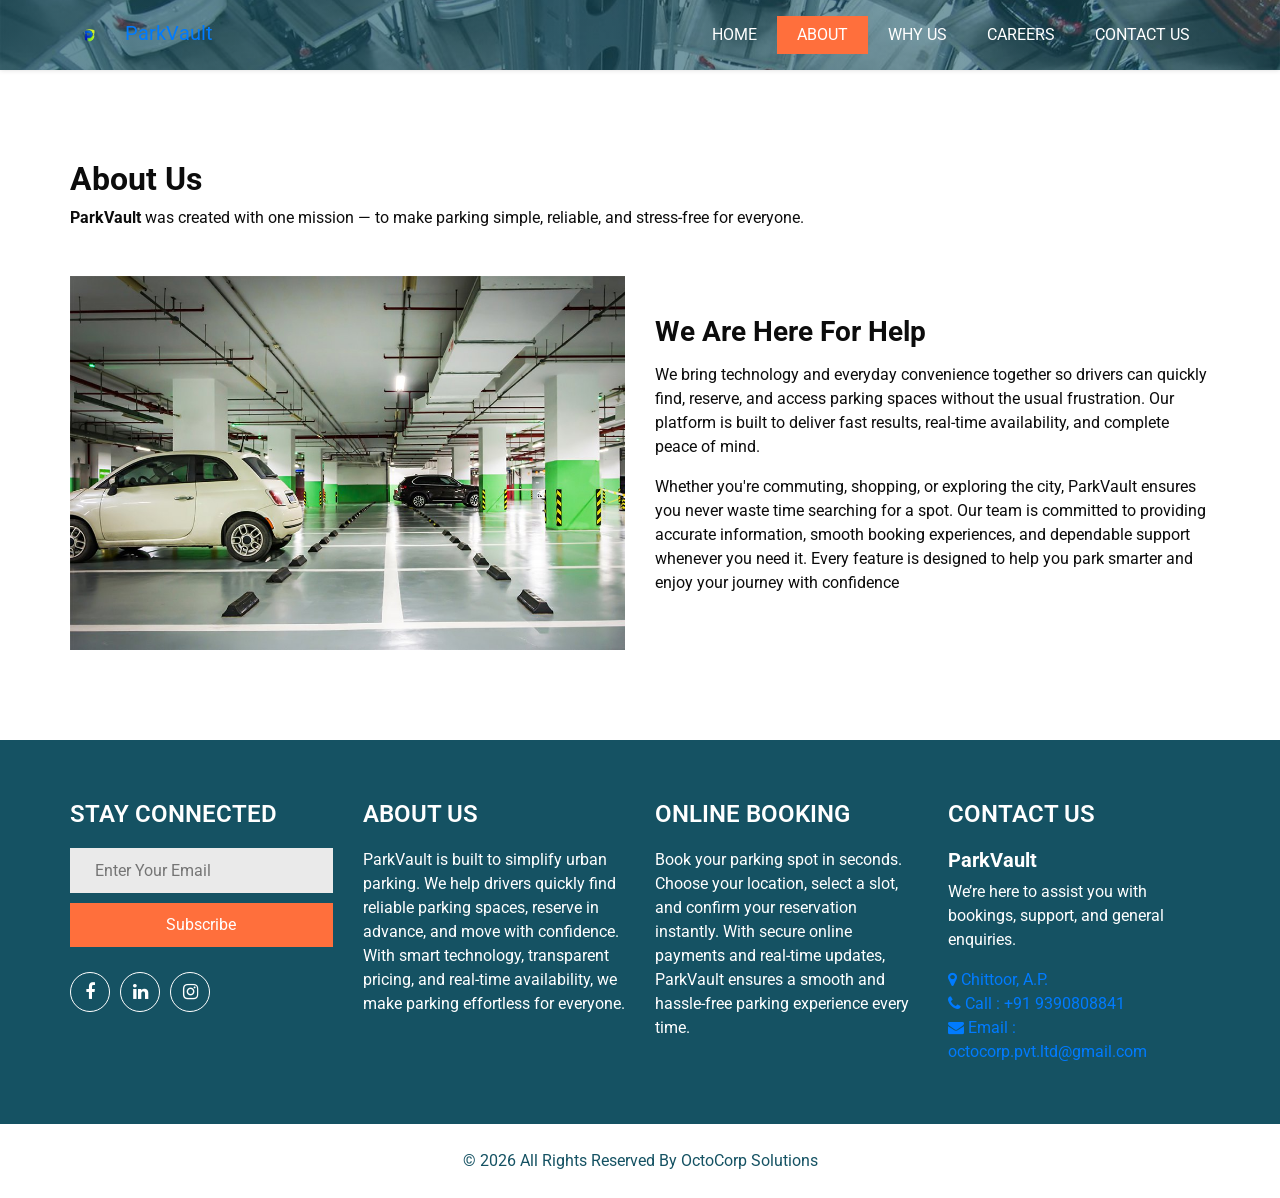
==== about.html @ 929ff86b "Updated code" ====
<!DOCTYPE html>
<html>

<head>
  <!-- Basic -->
  <meta charset="utf-8" />
  <meta http-equiv="X-UA-Compatible" content="IE=edge" />
  <!-- Mobile Metas -->
  <meta name="viewport" content="width=device-width, initial-scale=1, shrink-to-fit=no" />
  <!-- Site Metas -->
  <meta name="keywords" content="" />
  <meta name="description" content="" />
  <meta name="author" content="" />
  <link rel="shortcut icon" href="images/logo.png" type="image/x-icon">

  <title>ParkVault</title>


  <!-- bootstrap core css -->
  <link rel="stylesheet" type="text/css" href="css/bootstrap.css" />

  <!-- fonts style -->
  <link href="https://fonts.googleapis.com/css2?family=Roboto:wght@400;500;700;900&display=swap" rel="stylesheet">

  <!-- nice selecy -->
  <link rel="stylesheet" href="css/nice-select.min.css">

  <!--owl slider stylesheet -->
  <link rel="stylesheet" type="text/css" href="https://cdnjs.cloudflare.com/ajax/libs/OwlCarousel2/2.3.4/assets/owl.carousel.min.css" />

  <!-- font awesome style -->
  <link href="css/font-awesome.min.css" rel="stylesheet" />

  <!-- Custom styles for this template -->
  <link href="css/style.css" rel="stylesheet" />
  <!-- responsive style -->
  <link href="css/responsive.css" rel="stylesheet" />

</head>

<body class="sub_page">

  <div class="hero_area">
    <div class="bg-box">
      <img src="images/slider-bg.jpg" alt="">
    </div>
    <!-- header section strats -->
    <header class="header_section">
      <div class="container">
        <nav class="navbar navbar-expand-lg custom_nav-container ">
          <a class="navbar-brand" href="index.html">
            <img src="images/logo.png" alt="ParkVault Logo" class="navbar-logo">
            <span>
              ParkVault
            </span>
          </a>

          <button class="navbar-toggler" type="button" data-toggle="collapse" data-target="#navbarSupportedContent" aria-controls="navbarSupportedContent" aria-expanded="false" aria-label="Toggle navigation">
            <span class=""> </span>
          </button>

          <div class="collapse navbar-collapse" id="navbarSupportedContent">
            <ul class="navbar-nav">
              <li class="nav-item">
                <a class="nav-link" href="index.html">Home</a>
              </li>
              <li class="nav-item active">
                <a class="nav-link" href="about.html">About <span class="sr-only">(current)</span> </a>
              </li>
              
              <li class="nav-item">
                <a class="nav-link" href="why.html">Why Us</a>
              </li>

              <li class="nav-item">
                <a class="nav-link" href="careers.html">Careers</a>
              </li>

              <li class="nav-item">
                <a class="nav-link" href="contact.html">Contact US</a>
              </li>
              
            </ul>
            
          </div>
        </nav>
      </div>
    </header>
    <!-- end header section -->
  </div>

  <!-- about section -->

  <section class="about_section layout_padding">
    <div class="container  ">
      <div class="heading_container ">
        <h2>
          About Us
        </h2>
        <p>
          <b>ParkVault</b> was created with one mission — to make parking simple, reliable, and stress-free for everyone.
        </p>
      </div>
      <div class="row">
        <div class="col-lg-6 ">
          <div class="img-box">
            <img src="images/about-img.jpg" alt="">
          </div>
        </div>
        <div class="col-lg-6">
          <div class="detail-box">
            <h3>
              We Are Here For Help
            </h3>
            <p>
              We bring technology and everyday convenience together so drivers can quickly find, reserve, and access parking spaces without the usual frustration. Our platform is built to deliver fast results, real-time availability, and complete peace of mind.
            </p>
            <p>
              Whether you're commuting, shopping, or exploring the city, ParkVault ensures you never waste time searching for a spot. Our team is committed to providing accurate information, smooth booking experiences, and dependable support whenever you need it. Every feature is designed to help you park smarter and enjoy your journey with confidence
            </p>
            
          </div>
        </div>
      </div>
    </div>
  </section>

  <!-- end about section -->

  <!-- info section -->
  <section class="info_section ">

    <div class="container">
      <div class="info_top ">
        <div class="row ">
          <div class="col-md-6 col-lg-3 info_col">
            <div class="info_form">
              <h4>
                Stay Connected
              </h4>
              <form action="">
                <input type="text" placeholder="Enter Your Email" />
                <button type="submit">
                  Subscribe
                </button>
              </form>
              <div class="social_box">
                <a href="https://www.facebook.com/ParkVaultOfficial/">
                  <i class="fa fa-facebook" aria-hidden="true"></i>
                </a>
             
                <a href="linkedin.com/company/parkvault-private-limited/">
                  <i class="fa fa-linkedin" aria-hidden="true"></i>
                </a>
                <a href="https://www.instagram.com/parkvaultofficial/">
                  <i class="fa fa-instagram" aria-hidden="true"></i>
                </a>
              </div>
            </div>
          </div>
          <div class="col-md-6 col-lg-3 info_col ">
            <div class="info_detail">
              <h4>
                About Us
              </h4>
              <p>
                ParkVault is built to simplify urban parking. We help drivers quickly find reliable parking spaces, reserve in advance, and move with confidence. With smart technology, transparent pricing, and real-time availability, we make parking effortless for everyone.
              </p>
            </div>
          </div>
          <div class="col-md-6 col-lg-3 info_col ">
            <div class="info_detail">
              <h4>
                Online Booking
              </h4>
              <p>
                Book your parking spot in seconds. Choose your location, select a slot, and confirm your reservation instantly. With secure online payments and real-time updates, ParkVault ensures a smooth and hassle-free parking experience every time.
              </p>
            </div>
          </div>
          <div class="col-md-6 col-lg-3 info_col">
            <h4>
              Contact us
            </h4>
            <h5>
              <b>ParkVault</b>
            </h5>
            <p>
              We’re here to assist you with bookings, support, and general enquiries.
            </p>
            <div class="contact_nav">
              <a href="https://maps.app.goo.gl/WgZtqGytqQHoFCeN6">
                <i class="fa fa-map-marker" aria-hidden="true"></i>
                <span>
                  Chittoor, A.P.
                </span>
              </a><br>
              <a href="tel:+919390808841">
                <i class="fa fa-phone" aria-hidden="true"></i>
                <span>
                  Call : +91 9390808841
                </span>
              </a><br>
              <a href="mailto:octocorp.pvt.ltd@gmail.com">
                <i class="fa fa-envelope" aria-hidden="true"></i>
                <span>
                  Email : octocorp.pvt.ltd@gmail.com
                </span>
              </a>
            </div>
          </div>
        </div>
      </div>
    </div>
  </section>
  <!-- end info_section -->
  <!-- footer section -->
  <footer class="footer_section">
    <div class="container">
      <p>
        &copy; <span id="displayYear"></span> All Rights Reserved By
        <a href="https://octo-corp.github.io/octo-corp/">OctoCorp Solutions</a>
      </p>
    </div>
  </footer>
  <!-- footer section -->

  <!-- jQery -->
  <script src="js/jquery-3.4.1.min.js"></script>
  <!-- popper js -->
  <script src="https://cdn.jsdelivr.net/npm/popper.js@1.16.0/dist/umd/popper.min.js" integrity="sha384-Q6E9RHvbIyZFJoft+2mJbHaEWldlvI9IOYy5n3zV9zzTtmI3UksdQRVvoxMfooAo" crossorigin="anonymous">
  </script>
  <!-- nice select -->
  <script src="js/jquery.nice-select.min.js"></script>
  <!-- bootstrap js -->
  <script src="js/bootstrap.js"></script>
  <!-- owl slider -->
  <script src="https://cdnjs.cloudflare.com/ajax/libs/OwlCarousel2/2.3.4/owl.carousel.min.js">
  </script>
  <!-- custom js -->
  <script src="js/custom.js"></script>


</body>


</html>
---- css/style.css ----
body {
  font-family: "Roboto", sans-serif;
  color: #0c0c0c;
  background-color: #ffffff;
  overflow-x: hidden;
}

.layout_padding {
  padding: 90px 0;
}

.layout_padding2 {
  padding: 75px 0;
}

.layout_padding2-top {
  padding-top: 75px;
}

.layout_padding2-bottom {
  padding-bottom: 75px;
}

.layout_padding-top {
  padding-top: 90px;
}

.layout_padding-bottom {
  padding-bottom: 90px;
}

.heading_container {
  display: -webkit-box;
  display: -ms-flexbox;
  display: flex;
  -webkit-box-orient: vertical;
  -webkit-box-direction: normal;
      -ms-flex-direction: column;
          flex-direction: column;
  -webkit-box-align: start;
      -ms-flex-align: start;
          align-items: flex-start;
}

.heading_container h2 {
  position: relative;
  font-weight: bold;
}

.heading_container.heading_center {
  -webkit-box-align: center;
      -ms-flex-align: center;
          align-items: center;
  text-align: center;
}

a,
a:hover,
a:focus {
  text-decoration: none;
}

a:hover,
a:focus {
  color: initial;
}

.btn,
.btn:focus {
  outline: none !important;
  -webkit-box-shadow: none;
          box-shadow: none;
}

/*header section*/
.hero_area {
  position: relative;
  min-height: 100vh;
  display: -webkit-box;
  display: -ms-flexbox;
  display: flex;
  -webkit-box-orient: vertical;
  -webkit-box-direction: normal;
      -ms-flex-direction: column;
          flex-direction: column;
}

.bg-box {
  position: absolute;
  top: 0;
  left: 0;
  width: 100%;
  height: 100%;
  overflow: hidden;
  z-index: -1;
}

.bg-box img {
  width: 100%;
  height: 100%;
  -o-object-fit: cover;
     object-fit: cover;
}

.bg-box::before {
  content: "";
  position: absolute;
  top: 0;
  left: 0;
  width: 100%;
  height: 100%;
  background: -webkit-gradient(linear, left top, right top, from(rgba(21, 82, 99, 0.65)), to(rgba(21, 82, 99, 0.55)));
  background: linear-gradient(to right, rgba(21, 82, 99, 0.65), rgba(21, 82, 99, 0.55));
}

.sub_page .hero_area {
  min-height: auto;
}

.sub_page .header_section {
  margin-top: 0;
  -webkit-box-shadow: 0 0 5px 0 rgba(0, 0, 0, 0.15);
          box-shadow: 0 0 5px 0 rgba(0, 0, 0, 0.15);
}

.header_section {
  padding: 10px 0;
}

.header_section .container-fluid {
  padding-right: 25px;
  padding-left: 25px;
}

/* Navbar logo styling */
.navbar-logo {
  height: 40px;        /* perfect size */
  width: auto;
  margin-right: 10px; /* space between logo & text */
}

.brand-text {
  color: #ffffff;
  font-size: 24px;
  text-transform: uppercase;
  letter-spacing: 1px;
  font-weight: bold;
}

.custom_nav-container {
  padding: 0;
}

.custom_nav-container .navbar-nav {
  margin-left: auto;
}

.custom_nav-container .navbar-nav .nav-item .nav-link {
  padding: 7px 20px;
  color: #ffffff;
  text-align: center;
  text-transform: uppercase;
}

.custom_nav-container .navbar-nav .nav-item.active .nav-link {
  background-color: #ff6f3c;
}

.custom_nav-container .nav_search-btn {
  width: 35px;
  height: 35px;
  padding: 0;
  border: none;
  color: #ffffff;
}

.custom_nav-container .nav_search-btn:hover {
  color: #ff6f3c;
}

.custom_nav-container .navbar-toggler {
  outline: none;
}

.custom_nav-container .navbar-toggler {
  padding: 0;
  width: 37px;
  height: 42px;
  -webkit-transition: all 0.3s;
  transition: all 0.3s;
}

.custom_nav-container .navbar-toggler span {
  display: block;
  width: 35px;
  height: 4px;
  background-color: #ffffff;
  margin: 7px 0;
  -webkit-transition: all 0.3s;
  transition: all 0.3s;
  position: relative;
  border-radius: 5px;
  transition: all 0.3s;
}

.custom_nav-container .navbar-toggler span::before, .custom_nav-container .navbar-toggler span::after {
  content: "";
  position: absolute;
  left: 0;
  height: 100%;
  width: 100%;
  background-color: #ffffff;
  top: -10px;
  border-radius: 5px;
  -webkit-transition: all 0.3s;
  transition: all 0.3s;
}

.custom_nav-container .navbar-toggler span::after {
  top: 10px;
}

.custom_nav-container .navbar-toggler[aria-expanded="true"] {
  -webkit-transform: rotate(360deg);
          transform: rotate(360deg);
}

.custom_nav-container .navbar-toggler[aria-expanded="true"] span {
  -webkit-transform: rotate(45deg);
          transform: rotate(45deg);
}

.custom_nav-container .navbar-toggler[aria-expanded="true"] span::before, .custom_nav-container .navbar-toggler[aria-expanded="true"] span::after {
  -webkit-transform: rotate(90deg);
          transform: rotate(90deg);
  top: 0;
}

.custom_nav-container .navbar-toggler[aria-expanded="true"] .s-1 {
  -webkit-transform: rotate(45deg);
          transform: rotate(45deg);
  margin: 0;
  margin-bottom: -4px;
}

.custom_nav-container .navbar-toggler[aria-expanded="true"] .s-2 {
  display: none;
}

.custom_nav-container .navbar-toggler[aria-expanded="true"] .s-3 {
  -webkit-transform: rotate(-45deg);
          transform: rotate(-45deg);
  margin: 0;
  margin-top: -4px;
}

.custom_nav-container .navbar-toggler[aria-expanded="false"] .s-1,
.custom_nav-container .navbar-toggler[aria-expanded="false"] .s-2,
.custom_nav-container .navbar-toggler[aria-expanded="false"] .s-3 {
  -webkit-transform: none;
          transform: none;
}

.quote_btn-container {
  display: -webkit-box;
  display: -ms-flexbox;
  display: flex;
  -webkit-box-align: center;
      -ms-flex-align: center;
          align-items: center;
}

.quote_btn-container a {
  color: #000000;
  text-transform: uppercase;
}

.quote_btn-container a span {
  margin-left: 5px;
}

.quote_btn-container a:hover {
  color: #155263;
}

.quote_btn-container .quote_btn {
  display: inline-block;
  padding: 5px 25px;
  background-color: #ff6f3c;
  color: #ffffff;
  border-radius: 5px;
  -webkit-transition: all 0.3s;
  transition: all 0.3s;
  border: none;
}

.quote_btn-container .quote_btn:hover {
  background-color: #ef3e00;
}

/*end header section*/
/* slider section */
.slider_section {
  -webkit-box-flex: 1;
      -ms-flex: 1;
          flex: 1;
  display: -webkit-box;
  display: -ms-flexbox;
  display: flex;
  -webkit-box-align: center;
      -ms-flex-align: center;
          align-items: center;
  padding: 90px 0 145px 0;
  position: relative;
}

.slider_section .row {
  -webkit-box-align: center;
      -ms-flex-align: center;
          align-items: center;
}

.slider_section .find_form_container {
  /* nice select */
  /* end nice select */
}

.slider_section .find_form_container .form-group {
  margin: 15px;
  position: relative;
  -webkit-box-shadow: 0 0 2px 0 rgba(0, 0, 0, 0.1);
          box-shadow: 0 0 2px 0 rgba(0, 0, 0, 0.1);
}

.slider_section .find_form_container .input-group-text {
  width: 50px;
  display: -webkit-box;
  display: -ms-flexbox;
  display: flex;
  -webkit-box-pack: center;
      -ms-flex-pack: center;
          justify-content: center;
  -webkit-box-align: center;
      -ms-flex-align: center;
          align-items: center;
  background-color: #f7f8f3;
  border: none;
}

.slider_section .find_form_container label {
  color: #fff;
}

.slider_section .find_form_container .form-control {
  height: 50px;
  outline: none;
  border: none;
  position: relative;
  -webkit-box-shadow: none;
          box-shadow: none;
  background-color: #f7f8f3;
}

.slider_section .find_form_container .form-control::-webkit-input-placeholder {
  font-size: 14px;
}

.slider_section .find_form_container .form-control:-ms-input-placeholder {
  font-size: 14px;
}

.slider_section .find_form_container .form-control::-ms-input-placeholder {
  font-size: 14px;
}

.slider_section .find_form_container .form-control::placeholder {
  font-size: 14px;
}

.slider_section .find_form_container .form-control.nice-select {
  line-height: 39px;
}

.slider_section .find_form_container .nice-select ul {
  width: 100%;
  padding: 0;
}

.slider_section .find_form_container .nice-select::after {
  right: 15px;
  border: none;
  border-top: 5px solid #ccc;
  border-right: 5px solid transparent;
  border-bottom: 0;
  border-left: 5px solid transparent;
  -webkit-transform: rotate(0deg);
          transform: rotate(0deg);
}

.slider_section .find_form_container .nice-select.open::after {
  -webkit-transform: rotate(-180deg);
          transform: rotate(-180deg);
}

.slider_section .find_form_container .btn-box {
  display: -webkit-box;
  display: -ms-flexbox;
  display: flex;
  -webkit-box-pack: center;
      -ms-flex-pack: center;
          justify-content: center;
  margin-top: 25px;
}

.slider_section .find_form_container .btn-box button {
  display: inline-block;
  padding: 12px 50px;
  background-color: #ff6f3c;
  color: #ffffff;
  border-radius: 45x;
  -webkit-transition: all 0.3s;
  transition: all 0.3s;
  border: none;
}

.slider_section .find_form_container .btn-box button:hover {
  background-color: #ef3e00;
}

.slider_section #customCarousel1 {
  width: 100%;
  position: unset;
}

.slider_section .detail-box {
  color: #155263;
  text-align: center;
}

.slider_section .detail-box h1 {
  font-weight: bold;
  text-transform: uppercase;
  margin-bottom: 10px;
  color: #ffffff;
}

.slider_section .detail-box p {
  color: #ffffff;
  font-size: 15px;
  font-weight: 300;
}

.slider_section .detail-box .btn-box {
  display: -webkit-box;
  display: -ms-flexbox;
  display: flex;
  margin: 0 -5px;
  margin-top: 30px;
}

.slider_section .detail-box .btn-box a {
  margin: 5px;
  text-align: center;
  width: 165px;
}

.slider_section .detail-box .btn-box .btn1 {
  display: inline-block;
  padding: 10px 15px;
  background-color: #ffffff;
  color: #000000;
  border-radius: 0;
  -webkit-transition: all 0.3s;
  transition: all 0.3s;
  border: none;
}

.slider_section .detail-box .btn-box .btn1:hover {
  background-color: #d9d9d9;
}

.slider_section .detail-box .btn-box .btn2 {
  display: inline-block;
  padding: 10px 15px;
  background-color: #ff6f3c;
  color: #ffffff;
  border-radius: 0;
  -webkit-transition: all 0.3s;
  transition: all 0.3s;
  border: none;
}

.slider_section .detail-box .btn-box .btn2:hover {
  background-color: #ef3e00;
}

.slider_section .img-box img {
  width: 100%;
}

.slider_section .carousel-indicators {
  position: unset;
  margin: 0;
  -webkit-box-pack: center;
      -ms-flex-pack: center;
          justify-content: center;
  -webkit-box-align: center;
      -ms-flex-align: center;
          align-items: center;
  margin-top: 45px;
}

.slider_section .carousel-indicators li {
  background-color: #ffffff;
  width: 12px;
  height: 12px;
  border-radius: 100%;
  opacity: 1;
  border: 1px solid #ffffff;
  text-indent: unset;
  background-clip: unset;
  -webkit-transition: all 0.2s;
  transition: all 0.2s;
}

.slider_section .carousel-indicators li.active {
  width: 20px;
  height: 20px;
  background-color: transparent;
}

.about_section .heading_container {
  margin-bottom: 30px;
}

.about_section .row {
  -webkit-box-align: center;
      -ms-flex-align: center;
          align-items: center;
}

.about_section .img-box img {
  max-width: 100%;
}

.about_section .detail-box h3 {
  font-weight: bold;
}

.about_section .detail-box p {
  margin-top: 15px;
}

.about_section .detail-box a {
  display: inline-block;
  padding: 10px 45px;
  background-color: #ff6f3c;
  color: #ffffff;
  border-radius: 0px;
  -webkit-transition: all 0.3s;
  transition: all 0.3s;
  border: none;
  margin-top: 15px;
}

.about_section .detail-box a:hover {
  background-color: #ef3e00;
}

/* Make each bootstrap column a flex container so .box can stretch */
.why_section .row > [class*="col-"] {
  display: flex;
  align-items: stretch; /* ensure columns stretch to same height */
  margin-bottom: 30px;  /* spacing on smaller screens when stacked */
}

/* .box already uses flex-direction: column; keep it full-height */
.why_section .box {
  /* keep existing rules you have, but add height: 100% to ensure stretching */
  display: flex;
  flex-direction: column;
  flex: 1;
  height: 100%;
  margin-top: 45px; /* you can keep or reduce this if you want smaller gap */
  background: #155263;
  color: #ffffff;
  padding: 25px;
  border-radius: 6px; /* optional for softer edges */
}

/* Ensure the icon and content spacing looks consistent */
.why_section .box .img-box {
  width: 105px;
  height: 105px;
  display: flex;
  justify-content: center;
  align-items: center;
  background-color: #ffffff;
  border-radius: 50%;
  transition: transform 0.3s ease;
  margin-bottom: 18px; /* consistent gap before title */
  flex-shrink: 0;
}

/* Make icon size responsive a bit */
.why_section .box .img-box img {
  width: 55px;
  height: auto;
  display: block;
}

/* Push paragraph to take remaining vertical space so footers align */
.why_section .box .detail-box {
  margin-top: 10px;
  display: flex;
  flex-direction: column;
  justify-content: flex-start;
}

/* If you want the description to push any footer (like button) to bottom: */
.why_section .box .detail-box p {
  margin-bottom: 0;
  line-height: 1.5;
  color: rgba(255,255,255,0.95);
}

/* Hover scale on icon preserved */
.why_section .box.active .img-box,
.why_section .box:hover .img-box {
  transform: scale(1.2);
}

/* Optional: slightly reduce margin-top on smaller screens */
@media (max-width: 767px) {
  .why_section .box {
    margin-top: 30px;
  }
  .why_section .row > [class*="col-"] {
    display: block; /* stacked columns don't need flex */
  }
}

.pricing_section {
  position: relative;
}

.pricing_section .heading_container {
  color: #ffffff;
}

.pricing_section .box {
  background: #ffffff;
  text-align: center;
  padding: 25px;
  border-radius: 15px;
  margin-top: 75px;
  position: relative;
  overflow: hidden;
}

.pricing_section .box * {
  position: relative;
  z-index: 1;
}

.pricing_section .box::before {
  content: "";
  position: absolute;
  top: -100px;
  left: 50%;
  width: 400px;
  height: 400px;
  background: #ff6f3c;
  border-radius: 100%;
  -webkit-transform: translate(-50%, -50%);
          transform: translate(-50%, -50%);
}

.pricing_section .box .price {
  font-size: 2rem;
  font-weight: bold;
  color: #ffffff;
  margin-bottom: 65px;
}

.pricing_section .box a {
  color: #155263;
}

.pricing_section .box.box-center {
  margin-top: 45px;
}

.client_section .heading_container {
  margin-bottom: 25px;
}

.client_section .box {
  display: -webkit-box;
  display: -ms-flexbox;
  display: flex;
  -webkit-box-orient: vertical;
  -webkit-box-direction: normal;
      -ms-flex-direction: column;
          flex-direction: column;
  margin: 15px;
}

.client_section .box .detail-box {
  margin-bottom: 15px;
  position: relative;
}

.client_section .box .detail-box p {
  position: relative;
  z-index: 1;
}

.client_section .box .detail-box::before, .client_section .box .detail-box::after {
  font-family: FontAwesome;
  display: inline-block;
  padding-right: 6px;
  vertical-align: middle;
  position: absolute;
  font-size: 68px;
  color: #e0e0e0;
}

.client_section .box .detail-box::before {
  content: "\f10d";
  top: -25px;
  left: -10px;
}

.client_section .box .detail-box::after {
  content: "\f10e";
  bottom: -25px;
  right: 0;
}

.client_section .box .client_id {
  display: -webkit-box;
  display: -ms-flexbox;
  display: flex;
  -webkit-box-align: center;
      -ms-flex-align: center;
          align-items: center;
}

.client_section .box .client_id .img-box {
  position: relative;
  width: 100px;
  height: 100px;
}

.client_section .box .client_id .img-box img {
  width: 100%;
  border-radius: 100%;
  border: 5px solid #155263;
}

.client_section .box .client_id .name {
  margin-left: 15px;
}

.client_section .box .client_id .name h6 {
  color: #23242a;
  font-size: 18px;
  margin-bottom: 0;
}

.client_section .box .client_id .name p {
  margin-bottom: 0;
}

.client_section .owl-carousel .owl-nav {
  display: -webkit-box;
  display: -ms-flexbox;
  display: flex;
  margin-top: 45px;
  padding: 0 15px;
}

.client_section .owl-carousel .owl-nav .owl-prev,
.client_section .owl-carousel .owl-nav .owl-next {
  width: 45px;
  height: 45px;
  background-color: #ff6f3c;
  color: #ffffff;
  outline: none;
  bottom: 0px;
  font-size: 24px;
  margin-right: 10px;
}

.info_section {
  background-color: #155263;
  color: #ffffff;
  padding-top: 60px;
  padding-bottom: 25px;
}

.info_section .info_col {
  margin-bottom: 35px;
}


.info_section h4 {
  text-transform: uppercase;
  position: relative;
  margin-bottom: 20px;
  color: #ffffff;
  font-weight: 600;
}

.info_section .social_box {
  width: 100%;
  display: -webkit-box;
  display: -ms-flexbox;
  display: flex;
  margin-top: 25px;
}

.info_section .social_box a {
  display: -webkit-box;
  display: -ms-flexbox;
  display: flex;
  -webkit-box-pack: center;
      -ms-flex-pack: center;
          justify-content: center;
  -webkit-box-align: center;
      -ms-flex-align: center;
          align-items: center;
  border-radius: 100%;
  width: 40px;
  height: 40px;
  border: 1px solid #ffffff;
  color: #ffffff;
  font-size: 18px;
  margin-right: 10px;
}

.info_section .social_box a:hover {
  color: #ff6f3c;
  border-color: #ff6f3c;
}

.info_section .info_form input {
  width: 100%;
  border: none;
  height: 45px;
  margin-bottom: 10px;
  padding-left: 25px;
  background-color: #eaeaea;
  outline: none;
  color: #101010;
}

.info_section .info_form button {
  width: 100%;
  display: inline-block;
  padding: 10px 45px;
  background-color: #ff6f3c;
  color: #ffffff;
  border-radius: 0px;
  -webkit-transition: all 0.3s;
  transition: all 0.3s;
  border: none;
}

.info_section .info_form button:hover {
  background-color: #ef3e00;
}

/* footer section*/
.footer_section {
  position: relative;
  background-color: #ffffff;
  text-align: center;
}

.footer_section p {
  color: #155263;
  padding: 25px 0;
  margin: 0;
}

.footer_section p a {
  color: inherit;
}
/*# sourceMappingURL=style.css.map */





/* ===== Hero Logo Enhancements ===== */

.hero-logo {
  text-align: center;
  margin-bottom: 55px;
}


/* Logo with brand glow + animation */
.hero-logo img {
  width: 320px;          /* VERY BIG on desktop */
  max-width: 85%;
  height: auto;

  /* Strong brand glow */
  filter: 
    drop-shadow(0 0 25px rgba(21, 82, 99, 0.7))
    drop-shadow(0 0 55px rgba(0, 200, 150, 0.55));

  animation: logoFadeIn 1.3s ease-out forwards;
  opacity: 0;
}



/* Coming Soon badge */
.coming-soon-badge {
  margin-top: 20px;
  font-size: 14px;
  padding: 8px 26px;



  font-size: 12px;
  font-weight: 600;
  letter-spacing: 1px;
  text-transform: uppercase;

  color: #ffffff;
  background: linear-gradient(135deg, #155263, #2bb673);
  border-radius: 20px;

  box-shadow: 0 4px 12px rgba(0,0,0,0.25);
  animation: badgeFadeIn 1.5s ease-out forwards;
  opacity: 0;
}

/* Logo animation */
@keyframes logoFadeIn {
  0% {
    opacity: 0;
    transform: translateY(-10px) scale(0.95);
  }
  100% {
    opacity: 1;
    transform: translateY(0) scale(1);
  }
}

/* Badge animation */
@keyframes badgeFadeIn {
  0% {
    opacity: 0;
    transform: translateY(6px);
  }
  100% {
    opacity: 1;
    transform: translateY(0);
  }
}







/* ===== Careers Page Styling ===== */

.career-hero {
  text-align: center;
  padding: 80px 20px 50px;
  background: linear-gradient(
    rgba(21,82,99,0.85),
    rgba(21,82,99,0.85)
  ),
  url("../images/slider-bg.jpg") center/cover no-repeat;
  color: #ffffff;
}

.career-hero h1 {
  font-size: 42px;
  font-weight: 700;
  margin-bottom: 10px;
}

.career-hero p {
  font-size: 16px;
  opacity: 0.9;
}

/* Form section */
.career-form-section {
  padding: 70px 20px;
  background-color: #f7f9fb;
}

.career-form-container {
  max-width: 900px;
  margin: auto;
  background: #ffffff;
  padding: 40px;
  border-radius: 10px;
  box-shadow: 0 15px 40px rgba(0,0,0,0.08);
}

/* Fieldsets */
.career-form-container fieldset {
  border: none;
  margin-bottom: 35px;
}

.career-form-container legend {
  font-size: 18px;
  font-weight: 600;
  color: #155263;
  margin-bottom: 20px;
}

/* Inputs */
.career-form-container input[type="text"],
.career-form-container input[type="email"],
.career-form-container input[type="tel"],
.career-form-container input[type="date"],
.career-form-container input[type="file"] {
  width: 100%;
  padding: 12px 14px;
  border-radius: 6px;
  border: 1px solid #ccc;
  margin-top: 6px;
}

.career-form-container label {
  font-size: 14px;
  font-weight: 500;
  margin-bottom: 10px;
  display: block;
}

/* Two column layout */
.two-cols {
  display: grid;
  grid-template-columns: repeat(2, 1fr);
  gap: 20px;
}

/* Submit button */
.career-form-container input[type="submit"] {
  background: linear-gradient(135deg, #155263, #2bb673);
  color: #ffffff;
  border: none;
  padding: 14px 40px;
  font-size: 15px;
  font-weight: 600;
  border-radius: 30px;
  cursor: pointer;
  transition: transform 0.2s ease, box-shadow 0.2s ease;
}

.career-form-container input[type="submit"]:hover {
  transform: translateY(-2px);
  box-shadow: 0 8px 20px rgba(0,0,0,0.25);
}

/* Mobile */
@media (max-width: 768px) {
  .two-cols {
    grid-template-columns: 1fr;
  }

  .career-hero h1 {
    font-size: 32px;
  }
}


/* ===== Contact Page Styling ===== */

.contact-hero {
  text-align: center;
  padding: 80px 20px 50px;
  background: linear-gradient(
    rgba(21,82,99,0.85),
    rgba(21,82,99,0.85)
  ),
  url("../images/slider-bg.jpg") center/cover no-repeat;
  color: #ffffff;
}

.contact-hero h1 {
  font-size: 42px;
  font-weight: 700;
  margin-bottom: 10px;
}

.contact-hero p {
  font-size: 16px;
  opacity: 0.9;
}

/* Main section */
.contact-section {
  padding: 70px 20px;
  background-color: #f7f9fb;
}

.contact-container {
  max-width: 1100px;
  margin: auto;
  display: grid;
  grid-template-columns: 1.2fr 1fr;
  gap: 30px;
}

/* Map */
.contact-map iframe {
  width: 100%;
  height: 100%;
  min-height: 420px;
  border-radius: 10px;
}

/* Form card */
.contact-form {
  background: #ffffff;
  padding: 35px;
  border-radius: 10px;
  box-shadow: 0 15px 40px rgba(0,0,0,0.08);
}

/* Inputs */
.contact-form input,
.contact-form textarea {
  width: 100%;
  padding: 12px 14px;
  border-radius: 6px;
  border: 1px solid #ccc;
  margin-bottom: 15px;
  font-size: 14px;
}

.contact-form textarea {
  resize: none;
  height: 120px;
}

/* Button */
.contact-form-btn {
  background: linear-gradient(135deg, #155263, #2bb673);
  color: #ffffff;
  border: none;
  padding: 14px;
  font-size: 15px;
  font-weight: 600;
  border-radius: 30px;
  cursor: pointer;
  transition: transform 0.2s ease, box-shadow 0.2s ease;
}

.contact-form-btn:hover {
  transform: translateY(-2px);
  box-shadow: 0 8px 20px rgba(0,0,0,0.25);
}

/* Mobile */
@media (max-width: 768px) {
  .contact-container {
    grid-template-columns: 1fr;
  }

  .contact-hero h1 {
    font-size: 32px;
  }

  .contact-map iframe {
    min-height: 300px;
  }
}









/* HERO FLOAT ANIMATION */

.hero-logo img{
animation: floatLogo 4s ease-in-out infinite;
}

@keyframes floatLogo{
0%{transform:translateY(0);}
50%{transform:translateY(-12px);}
100%{transform:translateY(0);}
}


/* CARD HOVER */

.why_section .box{
transition: all .4s ease;
}

.why_section .box:hover{
transform: translateY(-10px);
box-shadow:0 20px 40px rgba(0,0,0,0.25);
}


/* IMAGE ZOOM */

.img-box img{
transition: transform .5s ease;
}

.img-box img:hover{
transform: scale(1.05);
}



/* HERO LOGO CENTER */

.hero-logo-center{
text-align:center;
margin-bottom:40px;
}

/* MAKE LOGO BIGGER */

.hero-logo-center img{
width:300px;   /* increased from 220px */
max-width:90%;
display:block;
margin:0 auto;
animation:floatLogo 4s ease-in-out infinite;
}

/* FLOAT ANIMATION */

@keyframes floatLogo{
0%{transform:translateY(0)}
50%{transform:translateY(-10px)}
100%{transform:translateY(0)}
}

/* COMING SOON BUTTON UNDER LOGO */

.coming-soon-badge{
margin-top:15px;
font-size:13px;
padding:8px 24px;
color:white;
background:linear-gradient(135deg,#155263,#2bb673);
border-radius:25px;
display:inline-block;
letter-spacing:1px;
}

/* HERO TEXT CENTER */

.slider_section .detail-box{
text-align:center;
}

/* CARD HOVER */

.why_section .box{
transition:all .4s ease;
}

.why_section .box:hover{
transform:translateY(-10px);
box-shadow:0 20px 40px rgba(0,0,0,0.2);
}

/* IMAGE ZOOM */

.img-box img{
transition:transform .5s ease;
}

.img-box img:hover{
transform:scale(1.05);
}

/* MOBILE RESPONSIVE */

@media(max-width:768px){

.hero-logo-center img{
width:200px;
}

}
---- css/responsive.css ----
@media (max-width: 1300px) {}

@media (max-width: 1120px) {}

@media (max-width: 992px) {
  .hero_area {
    min-height: auto;
  }

  .custom_nav-container .form-inline {
    justify-content: center;
  }

  .custom_nav-container .navbar-nav .nav-item .nav-link {
    padding: 5px 15px;
  }

  .custom_nav-container .navbar-nav {
    padding-top: 15px;
    align-items: center;
    text-align: center;
  }

  .custom_nav-container .navbar-nav .nav-item .nav-link {
    padding: 5px 25px;
    margin: 5px 0;
  }

  .about_section .detail-box {
    margin-top: 45px;
  }

  .pricing_section .box {
    margin-top: 45px;
  }
}

@media (max-width: 768px) {
  .info_section .contact_nav {
    flex-direction: column;
    align-items: flex-start;
    padding-top: 0;
  }

  .info_section .contact_nav a:not(:nth-last-child(1)) {
    margin-bottom: 25px;
  }

  .info_section .contact_nav a {
    align-items: flex-start;
    text-align: left;
  }

  .info_section .info_top {
    padding: 0;
  }

  .info_section .info_top .row>div {
    margin-bottom: 35px;
  }
}

@media (max-width: 576px) {}

@media (max-width: 480px) {
  .slider_section .detail-box h1 {
    font-size: 2rem;
  }

}

@media (max-width: 420px) {}

@media (max-width: 376px) {}

@media (min-width: 1200px) {
  .container {
    max-width: 1170px;
  }

}



  .coming-soon-badge {
    font-size: 11px;
    padding: 5px 14px;
  }


@media (max-width: 1200px) {
  .hero-logo img {
    width: 280px;
  }
}

@media (max-width: 991px) {
  .hero-logo img {
    width: 220px;
  }
}

@media (max-width: 767px) {
  .hero-logo img {
    width: 170px;
  }
}
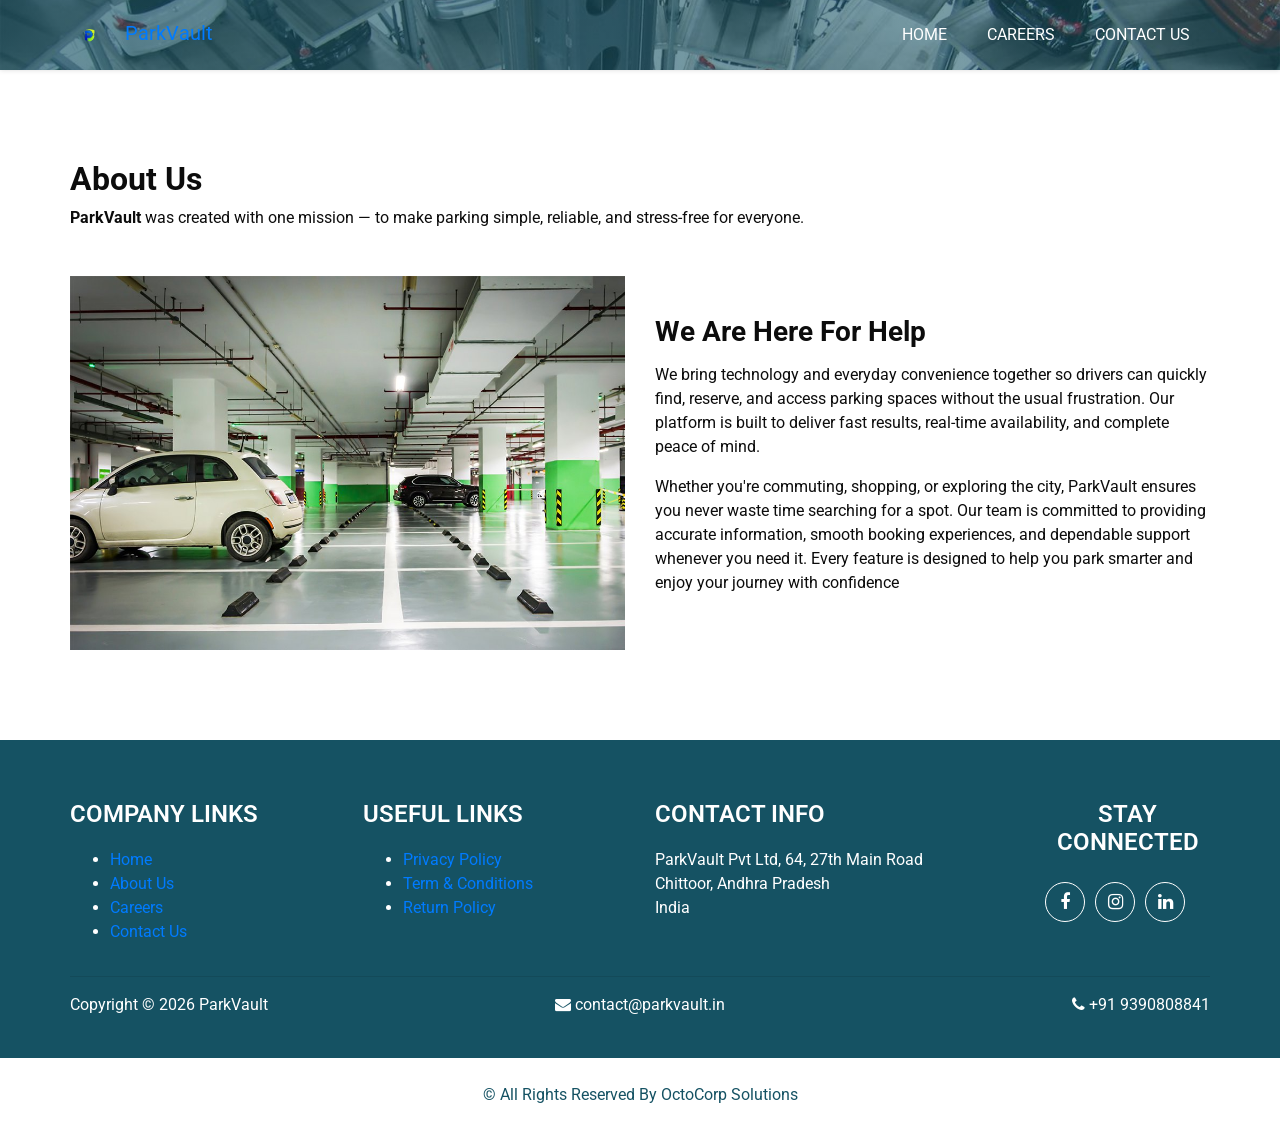
==== commit 27eec27e: "footer page" ====
--- a/about.html
+++ b/about.html
@@ -64,13 +64,13 @@
               <li class="nav-item">
                 <a class="nav-link" href="index.html">Home</a>
               </li>
-              <li class="nav-item active">
+              <!-- <li class="nav-item active">
                 <a class="nav-link" href="about.html">About <span class="sr-only">(current)</span> </a>
               </li>
               
               <li class="nav-item">
                 <a class="nav-link" href="why.html">Why Us</a>
-              </li>
+              </li> -->
 
               <li class="nav-item">
                 <a class="nav-link" href="careers.html">Careers</a>
@@ -128,91 +128,95 @@
   <!-- end about section -->
 
   <!-- info section -->
-  <section class="info_section ">
-
-    <div class="container">
-      <div class="info_top ">
-        <div class="row ">
-          <div class="col-md-6 col-lg-3 info_col">
-            <div class="info_form">
-              <h4>
-                Stay Connected
-              </h4>
-              <form action="">
-                <input type="text" placeholder="Enter Your Email" />
-                <button type="submit">
-                  Subscribe
-                </button>
-              </form>
-              <div class="social_box">
-                <a href="https://www.facebook.com/ParkVaultOfficial/">
-                  <i class="fa fa-facebook" aria-hidden="true"></i>
-                </a>
-             
-                <a href="linkedin.com/company/parkvault-private-limited/">
-                  <i class="fa fa-linkedin" aria-hidden="true"></i>
-                </a>
-                <a href="https://www.instagram.com/parkvaultofficial/">
-                  <i class="fa fa-instagram" aria-hidden="true"></i>
-                </a>
-              </div>
+  <section class="info_section">
+
+        <div class="container">
+
+            <div class="row footer_row">
+
+                <!-- Company Links -->
+                <div class="col-md-3 footer_col" data-aos="fade-up">
+
+                    <h4 class="footer_title">Company Links</h4>
+
+                    <ul class="footer_links">
+                        <li><a href="index.html">Home</a></li>
+                        <li><a href="about.html">About Us</a></li>
+                        <li><a href="careers.html">Careers</a></li>
+                        <li><a href="contact.html">Contact Us</a></li>
+                    </ul>
+
+                </div>
+
+
+                <!-- Useful Links -->
+                <div class="col-md-3 footer_col" data-aos="fade-up" data-aos-delay="150">
+
+                    <h4 class="footer_title">Useful Links</h4>
+
+                    <ul class="footer_links">
+                        <li><a href="#">Privacy Policy</a></li>
+                        <li><a href="#">Term & Conditions</a></li>
+                        <li><a href="#">Return Policy</a></li>
+                    </ul>
+
+                </div>
+
+
+                <!-- Contact Info -->
+                <div class="col-md-4 footer_col contact_box" data-aos="fade-up" data-aos-delay="300">
+
+                    <h4 class="footer_title">Contact Info</h4>
+
+                    <p>
+                        ParkVault Pvt Ltd, 64, 27th Main Road <br>
+                        Chittoor, Andhra Pradesh <br>
+                        India
+                    </p>
+
+                </div>
+
+
+                <!-- Social -->
+                <div class="col-md-2 footer_col text-center" data-aos="fade-up" data-aos-delay="450">
+
+                    <h4 class="footer_title">Stay Connected</h4>
+
+                    <div class="social_box">
+
+                        <a href="#"><i class="fa fa-facebook"></i></a>
+                        <a href="#"><i class="fa fa-instagram"></i></a>
+                        <a href="#"><i class="fa fa-linkedin"></i></a>
+
+                    </div>
+
+                </div>
+
             </div>
-          </div>
-          <div class="col-md-6 col-lg-3 info_col ">
-            <div class="info_detail">
-              <h4>
-                About Us
-              </h4>
-              <p>
-                ParkVault is built to simplify urban parking. We help drivers quickly find reliable parking spaces, reserve in advance, and move with confidence. With smart technology, transparent pricing, and real-time availability, we make parking effortless for everyone.
-              </p>
+
+
+            <hr>
+
+
+            <div class="row bottom_bar">
+
+                <div class="col-md-4">
+                    <p>Copyright © <span id="displayYear"></span> ParkVault</p>
+                </div>
+
+                <div class="col-md-4 text-center contact_item">
+                    <i class="fa fa-envelope"></i> contact@parkvault.in
+                </div>
+
+                <div class="col-md-4 text-right contact_item">
+                    <i class="fa fa-phone"></i> +91 9390808841
+                </div>
+
             </div>
-          </div>
-          <div class="col-md-6 col-lg-3 info_col ">
-            <div class="info_detail">
-              <h4>
-                Online Booking
-              </h4>
-              <p>
-                Book your parking spot in seconds. Choose your location, select a slot, and confirm your reservation instantly. With secure online payments and real-time updates, ParkVault ensures a smooth and hassle-free parking experience every time.
-              </p>
-            </div>
-          </div>
-          <div class="col-md-6 col-lg-3 info_col">
-            <h4>
-              Contact us
-            </h4>
-            <h5>
-              <b>ParkVault</b>
-            </h5>
-            <p>
-              We’re here to assist you with bookings, support, and general enquiries.
-            </p>
-            <div class="contact_nav">
-              <a href="https://maps.app.goo.gl/WgZtqGytqQHoFCeN6">
-                <i class="fa fa-map-marker" aria-hidden="true"></i>
-                <span>
-                  Chittoor, A.P.
-                </span>
-              </a><br>
-              <a href="tel:+919390808841">
-                <i class="fa fa-phone" aria-hidden="true"></i>
-                <span>
-                  Call : +91 9390808841
-                </span>
-              </a><br>
-              <a href="mailto:octocorp.pvt.ltd@gmail.com">
-                <i class="fa fa-envelope" aria-hidden="true"></i>
-                <span>
-                  Email : octocorp.pvt.ltd@gmail.com
-                </span>
-              </a>
-            </div>
-          </div>
+
         </div>
-      </div>
-    </div>
-  </section>
+
+    </section>
   <!-- end info_section -->
   <!-- footer section -->
   <footer class="footer_section">
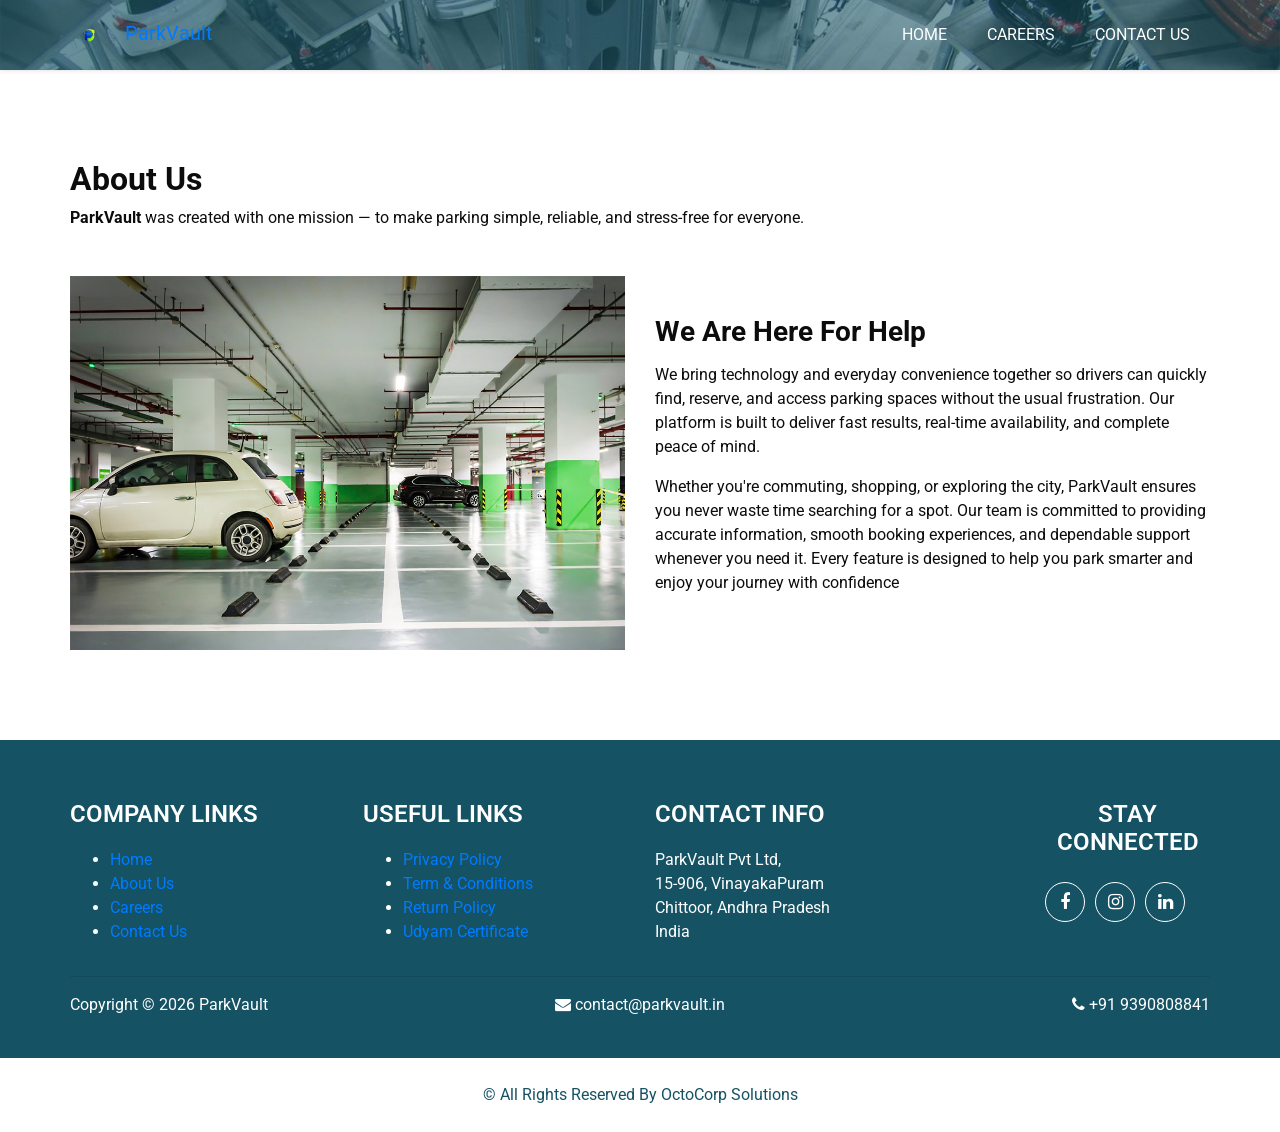
==== commit 29b471fb: "Add files via upload" ====
--- a/about.html
+++ b/about.html
@@ -154,10 +154,11 @@
 
                     <h4 class="footer_title">Useful Links</h4>
 
-                    <ul class="footer_links">
-                        <li><a href="#">Privacy Policy</a></li>
-                        <li><a href="#">Term & Conditions</a></li>
-                        <li><a href="#">Return Policy</a></li>
+                   <ul class="footer_links">
+                        <li><a href="documents/parkvault-PrivacyPolicy.html" target="_blank">Privacy Policy</a></li>
+                        <li><a href="documents/parkvault-Terms.html" target="_blank">Term & Conditions</a></li>
+                        <li><a href="documents/parkvault-RefundPolicy.html" target="_blank">Return Policy</a></li>
+                        <li><a href="documents/PV udyam certificate.pdf" target="_blank">Udyam Certificate</a></li>
                     </ul>
 
                 </div>
@@ -169,7 +170,8 @@
                     <h4 class="footer_title">Contact Info</h4>
 
                     <p>
-                        ParkVault Pvt Ltd, 64, 27th Main Road <br>
+                        ParkVault Pvt Ltd,
+                        <br>15-906, VinayakaPuram <br>
                         Chittoor, Andhra Pradesh <br>
                         India
                     </p>
@@ -184,9 +186,9 @@
 
                     <div class="social_box">
 
-                        <a href="#"><i class="fa fa-facebook"></i></a>
-                        <a href="#"><i class="fa fa-instagram"></i></a>
-                        <a href="#"><i class="fa fa-linkedin"></i></a>
+ <a href="https://www.facebook.com/ParkVaultOfficial/"><i class="fa fa-facebook"></i></a>
+                        <a href="https://www.instagram.com/parkvaultofficial/"><i class="fa fa-instagram"></i></a>
+                        <a href="https://www.linkedin.com/company/parkvault-private-limited/"><i class="fa fa-linkedin"></i></a>
 
                     </div>
 
